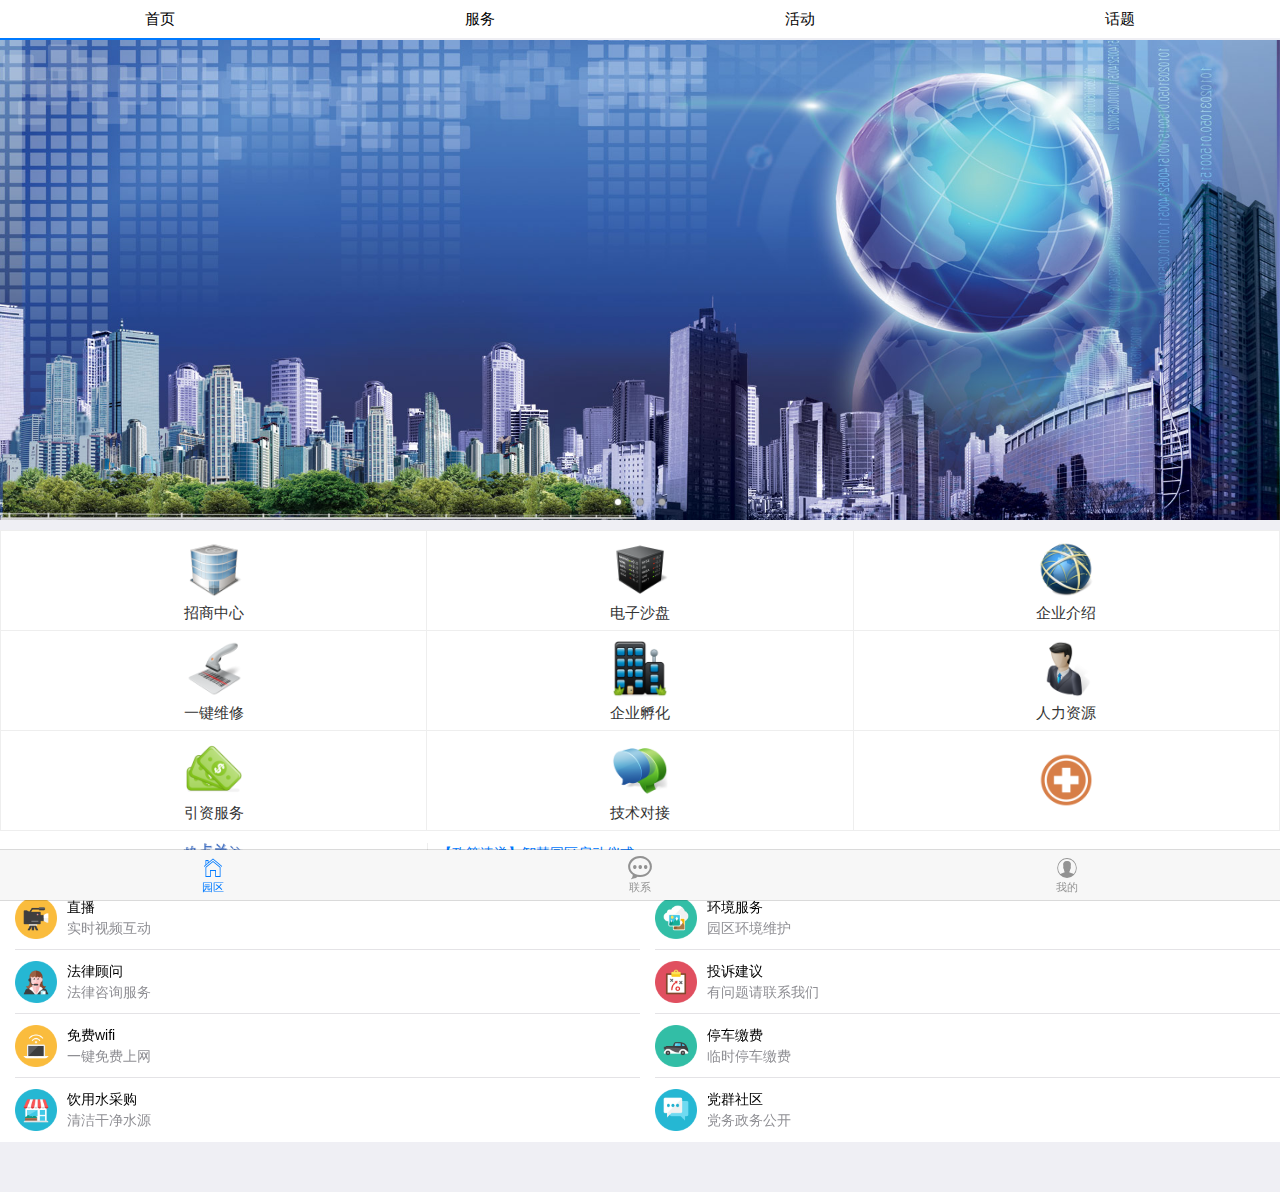
==== index.html @ 640246b9 "First Commit" ====
<!DOCTYPE html>

<html>
	<head>
		<meta charset="UTF-8" />
		<meta name="viewport" content="width=device-width,initial-scale=1,minimum-scale=1,maximum-scale=1,user-scalable=no" />
		<meta name="apple-mobile-web-app-capable" content="yes" />
		<meta name="apple-mobile-web-app-status-bar-style" content="black" />
		<title>智慧园区</title>
		<link rel="stylesheet" type="text/css" href="css/mui.min.css" />
		<link rel="stylesheet" type="text/css" href="css/app.css" />
	</head>
	<body>
		<nav class="mui-bar mui-bar-tab">
			<a class="mui-tab-item mui-active" href="#">
				<span class="mui-icon mui-icon-home"></span>
				<span class="mui-tab-label">园区</span>
			</a>
			<a class="mui-tab-item" href="#">
				<span class="mui-icon mui-icon-chat"></span>
				<span class="mui-tab-label">联系</span>
			</a>
			<a class="mui-tab-item" href="#">
				<span class="mui-icon mui-icon-contact"></span>
				<span class="mui-tab-label">我的</span>
			</a>
		</nav>
		
		<div class="mui-content">
			<div class="mui-slider" id="navSlider">
				<div class="mui-slider-indicator mui-segmented-control mui-segmented-control-inverted">
					<a class="mui-control-item" href="#item1">首页</a>
					<a class="mui-control-item" href="#item2">服务</a>
					<a class="mui-control-item" href="#item3">活动</a>
					<a class="mui-control-item" href="#item4">话题</a>
				</div>
				<div class="mui-slider-progress-bar mui-col-xs-3 mui-col-sm-3"></div>
				<div class="mui-slider-group">
					<!-- 首页 -->
					<div class="mui-slider-item mui-control-content mui-active" id="item1">
						<!-- 图片轮播 -->
						<div class="mui-slider" style="margin-bottom:10px;">
							<div class="mui-slider-group mui-slider-loop">
								<div class="mui-slider-item mui-slider-item-duplicate">
									<a href="#">
										<img src="img/slider03.jpg" />
									</a>
								</div>
								<div class="mui-slider-item">
									<a href="#">
										<img src="img/slider01.jpg" />
									</a>
								</div>
								<div class="mui-slider-item">
									<a href="#">
										<img src="img/slider02.jpg" />
									</a>
								</div>
								<div class="mui-slider-item">
									<a href="#">
										<img src="img/slider03.jpg" />
									</a>
								</div>
								<div class="mui-slider-item mui-slider-item-duplicate">
									<a href="#">
										<img src="img/slider01.jpg" />
									</a>
								</div>
							</div>
							<div class="mui-slider-indicator">
								<div class="mui-indicator mui-active"></div>
								<div class="mui-indicator"></div>
								<div class="mui-indicator"></div>
							</div>
						</div>
						
						<!-- 九宫格 -->
						<ul class="mui-table-view mui-grid-view mui-grid-9" id="linkGrid">
							<li class="mui-table-view-cell mui-media mui-col-xs-4 mui-col-sm-4">
								<a href="#">
									<img src="img/icon01.png" class="link-icon" />
									<div class="mui-media-body">招商中心</div>
								</a>
							</li>
							<li class="mui-table-view-cell mui-media mui-col-xs-4 mui-col-sm-4">
								<a href="#">
									<img src="img/icon02.png" class="link-icon" />
									<div class="mui-media-body">电子沙盘</div>
								</a>
							</li>
							<li class="mui-table-view-cell mui-media mui-col-xs-4 mui-col-sm-4">
								<a href="#">
									<img src="img/icon03.png" class="link-icon" />
									<div class="mui-media-body">企业介绍</div>
								</a>
							</li>
							<li class="mui-table-view-cell mui-media mui-col-xs-4 mui-col-sm-4">
								<a href="#">
									<img src="img/icon04.png" class="link-icon" />
									<div class="mui-media-body">一键维修</div>
								</a>
							</li>
							<li class="mui-table-view-cell mui-media mui-col-xs-4 mui-col-sm-4">
								<a href="#">
									<img src="img/icon05.png" class="link-icon" />
									<div class="mui-media-body">企业孵化</div>
								</a>
							</li>
							<li class="mui-table-view-cell mui-media mui-col-xs-4 mui-col-sm-4">
								<a href="#">
									<img src="img/icon06.png" class="link-icon" />
									<div class="mui-media-body">人力资源</div>
								</a>
							</li>
							<li class="mui-table-view-cell mui-media mui-col-xs-4 mui-col-sm-4">
								<a href="#">
									<img src="img/icon07.png" class="link-icon" />
									<div class="mui-media-body">引资服务</div>
								</a>
							</li>
							<li class="mui-table-view-cell mui-media mui-col-xs-4 mui-col-sm-4">
								<a href="#">
									<img src="img/icon08.png" class="link-icon" />
									<div class="mui-media-body">技术对接</div>
								</a>
							</li>
							<li class="mui-table-view-cell mui-media mui-col-xs-4 mui-col-sm-4">
								<a href="#">
									<img src="img/icon-plus.png" class="link-icon" id="iconPlus" />
								</a>
							</li>
						</ul>
						
						<!-- 热点关注 -->
						<div class="mui-row marquee-row">
							<div class="mui-col-sm-4 mui-col-xs-4">
								<img src="img/hot.png" class="hot-pic" />
							</div>
							<div class="mui-col-sm-8 mui-col-xs-8">
								<div class="smartmarquee">
								  	<ul class="container">
									    <li><a href="#">【政策速递】智慧园区启动仪式</a></li>
									    <li><a href="#">【引资服务】智慧园区启动仪式</a></li>
									    <li><a href="#">【人力资源】智慧园区启动仪式</a></li>
									    <li><a href="#">【企业介绍】智慧园区启动仪式</a></li>
									    <li><a href="#">【法律顾问】智慧园区启动仪式</a></li>
								  	</ul>
								</div> 
							</div>
						</div>
						
						<!-- 栅格 -->
						<div class="mui-row" style="margin-top:10px;">
							<div class="mui-col-sm-6 mui-col-xs-6">
								<ul class="mui-table-view">
									<li class="mui-table-view-cell mui-media">
										<a href="#">
											<img class="mui-media-object mui-pull-left" src="img/circle01.png" />
											<div class="mui-media-body">
												直播
												<p class="mui-ellipsis">实时视频互动</p>
											</div>
										</a>
									</li>
									<li class="mui-table-view-cell mui-media">
										<a href="#">
											<img class="mui-media-object mui-pull-left" src="img/circle03.png" />
											<div class="mui-media-body">
												法律顾问
												<p class="mui-ellipsis">法律咨询服务</p>
											</div>
										</a>
									</li>
									<li class="mui-table-view-cell mui-media">
										<a href="#">
											<img class="mui-media-object mui-pull-left" src="img/circle05.png" />
											<div class="mui-media-body">
												免费wifi
												<p class="mui-ellipsis">一键免费上网</p>
											</div>
										</a>
									</li>
									<li class="mui-table-view-cell mui-media">
										<a href="#">
											<img class="mui-media-object mui-pull-left" src="img/circle07.png" />
											<div class="mui-media-body">
												饮用水采购
												<p class="mui-ellipsis">清洁干净水源</p>
											</div>
										</a>
									</li>
								</ul>
							</div>
							<div class="mui-col-sm-6 mui-col-xs-6">
								<ul class="mui-table-view">
									<li class="mui-table-view-cell mui-media">
										<a href="#">
											<img class="mui-media-object mui-pull-left" src="img/circle02.png" />
											<div class="mui-media-body">
												环境服务
												<p class="mui-ellipsis">园区环境维护</p>
											</div>
										</a>
									</li>
									<li class="mui-table-view-cell mui-media">
										<a href="#">
											<img class="mui-media-object mui-pull-left" src="img/circle04.png" />
											<div class="mui-media-body">
												投诉建议
												<p class="mui-ellipsis">有问题请联系我们</p>
											</div>
										</a>
									</li>
									<li class="mui-table-view-cell mui-media">
										<a href="#">
											<img class="mui-media-object mui-pull-left" src="img/circle06.png" />
											<div class="mui-media-body">
												停车缴费
												<p class="mui-ellipsis">临时停车缴费</p>
											</div>
										</a>
									</li>
									<li class="mui-table-view-cell mui-media">
										<a href="#">
											<img class="mui-media-object mui-pull-left" src="img/circle08.png" />
											<div class="mui-media-body">
												党群社区
												<p class="mui-ellipsis">党务政务公开</p>
											</div>
										</a>
									</li>
								</ul>
							</div>
						</div>
					</div>
					<!-- 服务 -->
					<div class="mui-slider-item mui-control-content" id="item2">服务</div>
					<!-- 活动 -->
					<div class="mui-slider-item mui-control-content" id="item3">活动</div>
					<!-- 话题 -->
					<div class="mui-slider-item mui-control-content" id="item4">话题</div>
				</div>
			</div>
		</div>
		
		<script type="text/javascript" src="js/mui.min.js"></script>
		<script type="text/javascript">
			//初始化MUI
			mui.init();
			//初始化图片轮播
			mui("#picSlider").slider({interval:5000});
		</script>
		<script type="text/javascript" src="js/jquery-3.1.1.min.js"></script>
		<script type="text/javascript" src="js/jquery.smartmarquee.js"></script>
		<script type="text/javascript">
			$(function() {
				 $(".smartmarquee").smartmarquee({
				 	duration: 1200,
				 	loop: true,
				 	interval: 3000,
				 	axis: "vertical" //horizontal
				 });
			});
		</script>
	</body>
</html>
---- css/app.css ----
@charset "utf-8";

body {font-family: "microsoft yahei",'Helvetica Neue',Helvetica,sans-serif;}

#navSlider .mui-segmented-control.mui-segmented-control-inverted {background:#fff;}
#navSlider .mui-segmented-control.mui-segmented-control-inverted~.mui-slider-group .mui-slider-item {border:none;}

#linkGrid {background:#fff;}
#linkGrid .mui-table-view-cell {padding:0 15px;}
#linkGrid .link-icon {margin:0 auto;display:block;width:56px;height:56px;}
#linkGrid #iconPlus {margin-top:11px;margin-bottom:12px;}

.marquee-row {padding:12px 0;background:#fff;border-bottom:1px solid #eee;}
.smartmarquee {position:relative;height:20px;padding-left:10px;border-left:1px solid #eee;overflow:hidden;}
.smartmarquee .container {position:absolute;list-style:none;margin:0;padding:0;} 
.smartmarquee .container li {height:20px;line-height:20px;white-space:nowrap;overflow:hidden;text-overflow:ellipsis;}
.marquee-row .hot-pic {display:block;margin:0 auto;height:20px;width:auto!important;}
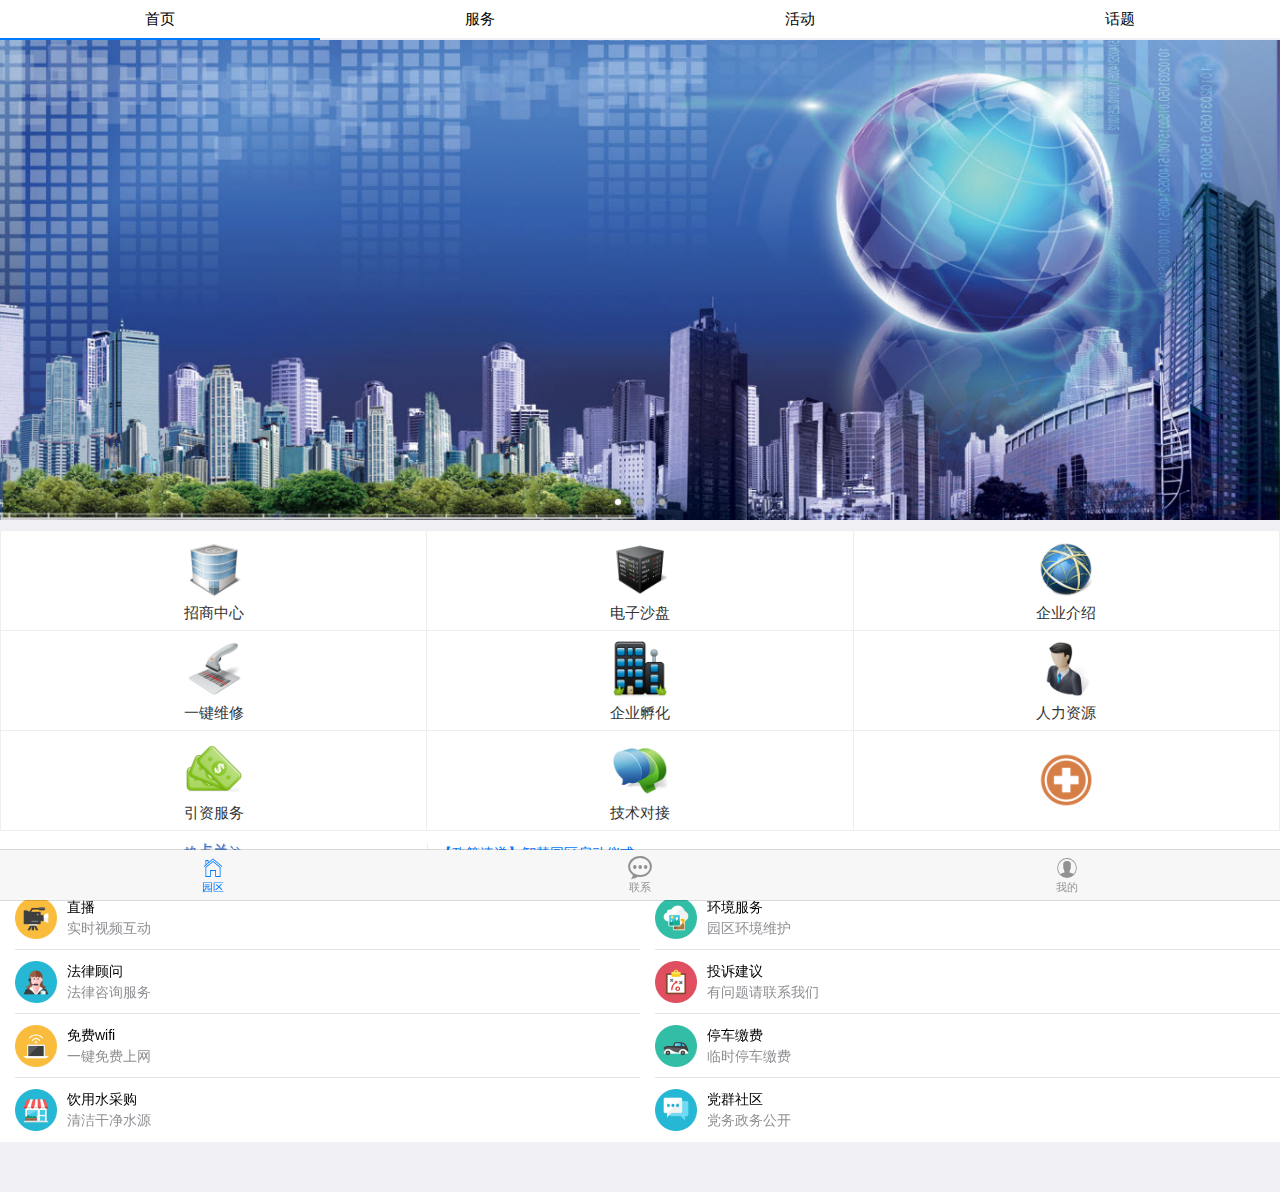
==== commit 6d295f94: "增加数据展示页面" ====
--- a/index.html
+++ b/index.html
@@ -6,7 +6,7 @@
 		<meta name="viewport" content="width=device-width,initial-scale=1,minimum-scale=1,maximum-scale=1,user-scalable=no" />
 		<meta name="apple-mobile-web-app-capable" content="yes" />
 		<meta name="apple-mobile-web-app-status-bar-style" content="black" />
-		<title>智慧园区</title>
+		<title>首页 - 谷咚</title>
 		<link rel="stylesheet" type="text/css" href="css/mui.min.css" />
 		<link rel="stylesheet" type="text/css" href="css/app.css" />
 	</head>
@@ -125,7 +125,7 @@
 								</a>
 							</li>
 							<li class="mui-table-view-cell mui-media mui-col-xs-4 mui-col-sm-4">
-								<a href="#">
+								<a href="select.html">
 									<img src="img/icon-plus.png" class="link-icon" id="iconPlus" />
 								</a>
 							</li>
@@ -254,12 +254,13 @@
 		<script type="text/javascript" src="js/jquery.smartmarquee.js"></script>
 		<script type="text/javascript">
 			$(function() {
-				 $(".smartmarquee").smartmarquee({
+				//初始化文字滚动
+				$(".smartmarquee").smartmarquee({
 				 	duration: 1200,
 				 	loop: true,
 				 	interval: 3000,
 				 	axis: "vertical" //horizontal
-				 });
+				});
 			});
 		</script>
 	</body>
--- a/css/app.css
+++ b/css/app.css
@@ -2,6 +2,10 @@
 
 body {font-family: "microsoft yahei",'Helvetica Neue',Helvetica,sans-serif;}
 
+/* 首页  */
+#navSlider {padding-top:40px;}
+#navSlider .mui-slider-indicator.mui-segmented-control {position:fixed;top:0;left:0;z-index:10;width:100%;}
+#navSlider .mui-slider-progress-bar {position:fixed;top:38px;left:0;z-index:10;}
 #navSlider .mui-segmented-control.mui-segmented-control-inverted {background:#fff;}
 #navSlider .mui-segmented-control.mui-segmented-control-inverted~.mui-slider-group .mui-slider-item {border:none;}
 
@@ -15,3 +19,33 @@
 .smartmarquee .container {position:absolute;list-style:none;margin:0;padding:0;} 
 .smartmarquee .container li {height:20px;line-height:20px;white-space:nowrap;overflow:hidden;text-overflow:ellipsis;}
 .marquee-row .hot-pic {display:block;margin:0 auto;height:20px;width:auto!important;}
+
+input[type=search] {background:#fff;}
+
+#selectList .mui-media .mui-media-body {margin-top:10px;}
+#selectList .mui-table-view-cell.mui-checkbox input[type=checkbox], 
+.mui-table-view-cell.mui-radio input[type=radio] {top:18px;}
+
+/* 数据展示  */
+.card-div {
+	position:relative;
+	margin:5px;
+	height:90px;
+	background:#fff;
+	border-radius:2px;
+	box-shadow:1px 1px 2px rgba(0,0,0,0.3);
+	overflow:hidden;
+}
+.card-div h3 {
+	position:absolute;
+	top:0;
+	left:5px;
+	line-height:18px;
+	font-size:12px;
+	font-weight:normal;
+	color:#666;
+}
+.card-div p {line-height:110px;text-align:center;}
+.card-div p span {margin-right:5px;font-size:22px;color:#000;}
+
+.chart-div {margin-bottom:10px;height:200px;padding:10px;background:#fff;box-shadow:0 1px 6px #ccc;}
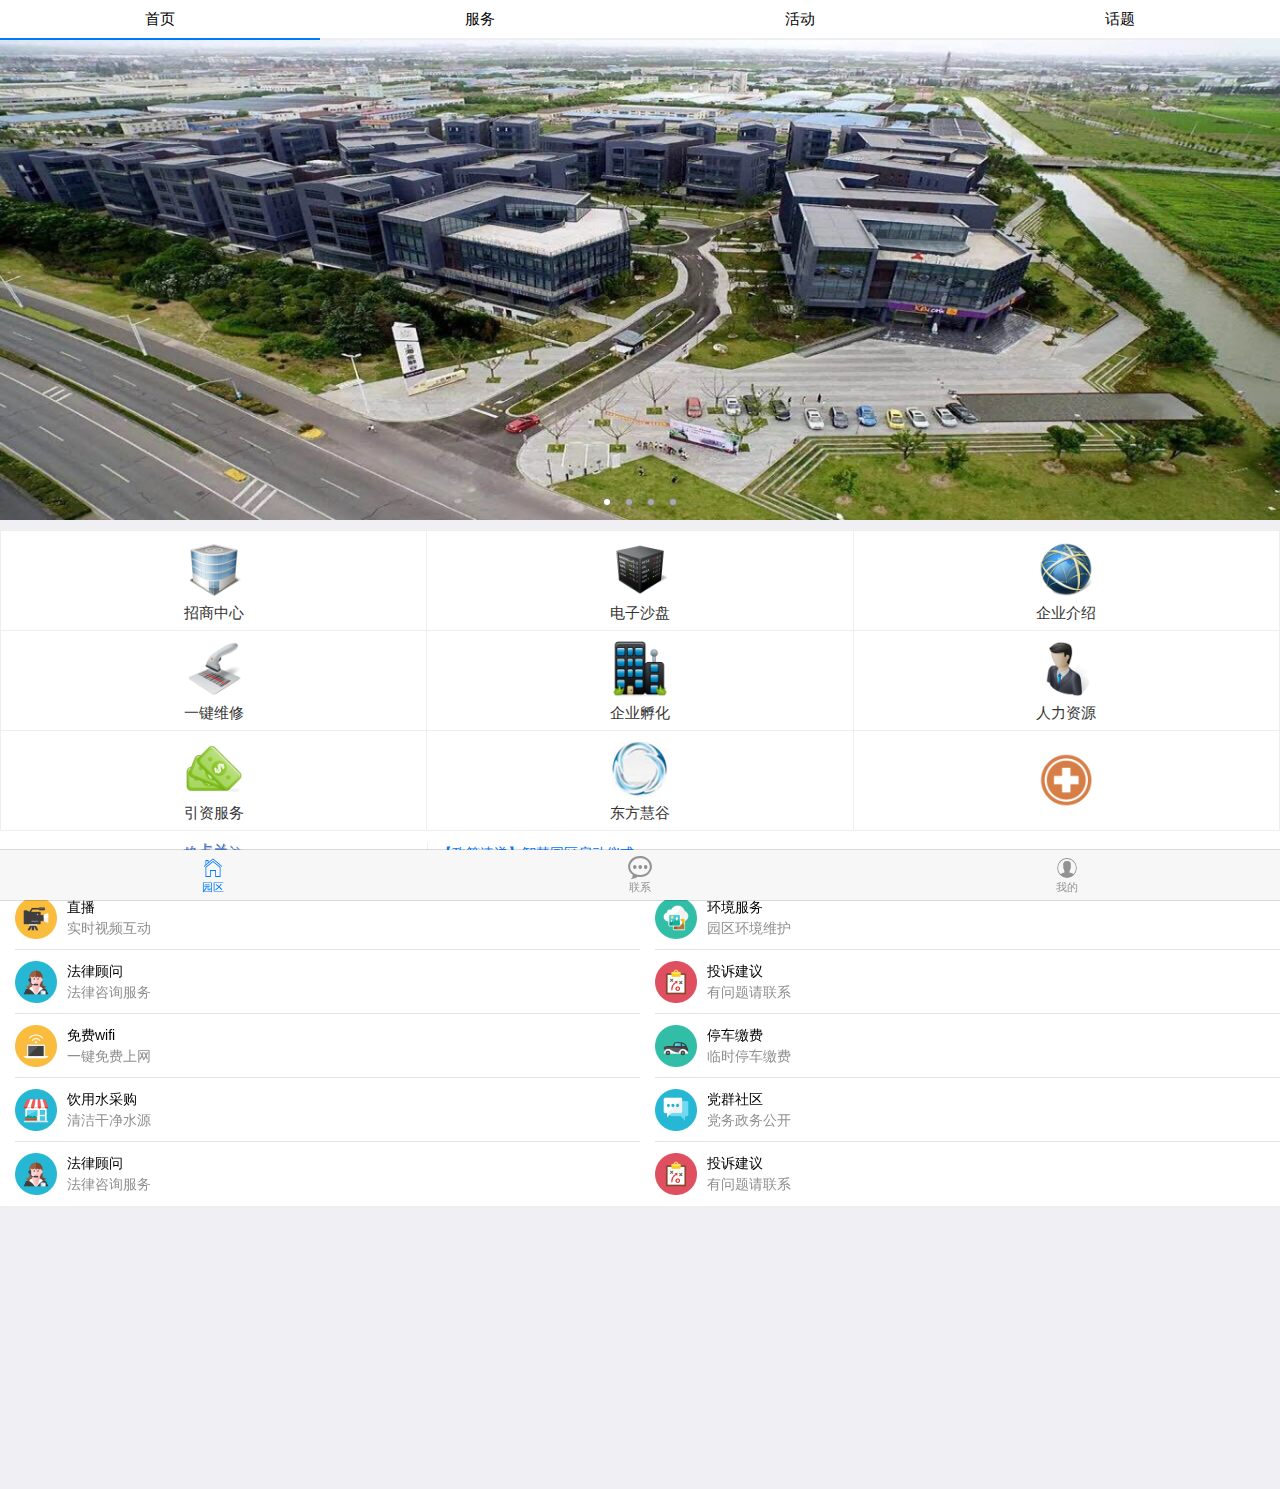
==== commit 9afa9f31: "完善首页、招商中心、人力资源、数据展示等模块" ====
--- a/index.html
+++ b/index.html
@@ -39,7 +39,7 @@
 					<!-- 首页 -->
 					<div class="mui-slider-item mui-control-content mui-active" id="item1">
 						<!-- 图片轮播 -->
-						<div class="mui-slider" style="margin-bottom:10px;">
+						<div class="mui-slider" id="picSlider" style="margin-bottom:10px;">
 							<div class="mui-slider-group mui-slider-loop">
 								<div class="mui-slider-item mui-slider-item-duplicate">
 									<a href="#">
@@ -48,6 +48,11 @@
 								</div>
 								<div class="mui-slider-item">
 									<a href="#">
+										<img src="img/slider00.jpg" />
+									</a>
+								</div>
+								<div class="mui-slider-item">
+									<a href="#">
 										<img src="img/slider01.jpg" />
 									</a>
 								</div>
@@ -63,7 +68,7 @@
 								</div>
 								<div class="mui-slider-item mui-slider-item-duplicate">
 									<a href="#">
-										<img src="img/slider01.jpg" />
+										<img src="img/slider00.jpg" />
 									</a>
 								</div>
 							</div>
@@ -71,13 +76,14 @@
 								<div class="mui-indicator mui-active"></div>
 								<div class="mui-indicator"></div>
 								<div class="mui-indicator"></div>
+								<div class="mui-indicator"></div>
 							</div>
 						</div>
 						
 						<!-- 九宫格 -->
 						<ul class="mui-table-view mui-grid-view mui-grid-9" id="linkGrid">
 							<li class="mui-table-view-cell mui-media mui-col-xs-4 mui-col-sm-4">
-								<a href="#">
+								<a href="center.html">
 									<img src="img/icon01.png" class="link-icon" />
 									<div class="mui-media-body">招商中心</div>
 								</a>
@@ -107,7 +113,7 @@
 								</a>
 							</li>
 							<li class="mui-table-view-cell mui-media mui-col-xs-4 mui-col-sm-4">
-								<a href="#">
+								<a href="hr.html">
 									<img src="img/icon06.png" class="link-icon" />
 									<div class="mui-media-body">人力资源</div>
 								</a>
@@ -119,13 +125,13 @@
 								</a>
 							</li>
 							<li class="mui-table-view-cell mui-media mui-col-xs-4 mui-col-sm-4">
-								<a href="#">
-									<img src="img/icon08.png" class="link-icon" />
-									<div class="mui-media-body">技术对接</div>
-								</a>
-							</li>
-							<li class="mui-table-view-cell mui-media mui-col-xs-4 mui-col-sm-4">
-								<a href="select.html">
+								<a href="http://139.196.37.26:8081/zhihuiyuanqu/ngg/index.html#/qiyefuwu">
+									<img src="img/icon09.png" class="link-icon" />
+									<div class="mui-media-body">东方慧谷</div>
+								</a>
+							</li>
+							<li class="mui-table-view-cell mui-media mui-col-xs-4 mui-col-sm-4">
+								<a href="index-select.html">
 									<img src="img/icon-plus.png" class="link-icon" id="iconPlus" />
 								</a>
 							</li>
@@ -189,6 +195,15 @@
 											</div>
 										</a>
 									</li>
+									<li class="mui-table-view-cell mui-media">
+										<a href="#">
+											<img class="mui-media-object mui-pull-left" src="img/circle03.png" />
+											<div class="mui-media-body">
+												法律顾问
+												<p class="mui-ellipsis">法律咨询服务</p>
+											</div>
+										</a>
+									</li>
 								</ul>
 							</div>
 							<div class="mui-col-sm-6 mui-col-xs-6">
@@ -207,7 +222,7 @@
 											<img class="mui-media-object mui-pull-left" src="img/circle04.png" />
 											<div class="mui-media-body">
 												投诉建议
-												<p class="mui-ellipsis">有问题请联系我们</p>
+												<p class="mui-ellipsis">有问题请联系</p>
 											</div>
 										</a>
 									</li>
@@ -229,16 +244,389 @@
 											</div>
 										</a>
 									</li>
+									<li class="mui-table-view-cell mui-media">
+										<a href="#">
+											<img class="mui-media-object mui-pull-left" src="img/circle04.png" />
+											<div class="mui-media-body">
+												投诉建议
+												<p class="mui-ellipsis">有问题请联系</p>
+											</div>
+										</a>
+									</li>
 								</ul>
 							</div>
 						</div>
 					</div>
 					<!-- 服务 -->
-					<div class="mui-slider-item mui-control-content" id="item2">服务</div>
+					<div class="mui-slider-item mui-control-content" id="item2">
+						<div class="mui-input-row mui-search" style="margin:10px 10px 0 10px;">
+							<input type="search" class="mui-input-clear" placeholder="搜索" />
+						</div>
+						<div class="panel-list">
+							<div class="panel-div">
+								<div class="panel-header panel-header-blue float-clear">
+									<span class="float-left">人才关爱</span>
+									<a href="#" class="float-right">更多&gt;&gt;</a>
+								</div>
+								<div class="panel-content">
+									<div class="mui-row">
+										<div class="mui-col-sm-3 mui-col-xs-3">
+											<a href="#">
+												<img src="img/ico01.png" />
+												<p>免费wifi</p>
+											</a>
+										</div>
+										<div class="mui-col-sm-3 mui-col-xs-3">
+											<a href="#">
+												<img src="img/ico02.png" />
+												<p>爱车服务</p>
+											</a>
+										</div>
+										<div class="mui-col-sm-3 mui-col-xs-3">
+											<a href="#">
+												<img src="img/ico04.png" />
+												<p>实时公交</p>
+											</a>
+										</div>
+										<div class="mui-col-sm-3 mui-col-xs-3">
+											<a href="#">
+												<img src="img/ico03.png" />
+												<p>通勤巴士</p>
+											</a>
+										</div>
+										<div class="mui-col-sm-3 mui-col-xs-3">
+											<a href="#">
+												<img src="img/ico05.png" />
+												<p>智慧寻车</p>
+											</a>
+										</div>
+										<div class="mui-col-sm-3 mui-col-xs-3">
+											<a href="#">
+												<img src="img/ico06.png" />
+												<p>商家优惠</p>
+											</a>
+										</div>
+										<div class="mui-col-sm-3 mui-col-xs-3">
+											<a href="#">
+												<img src="img/ico07.png" />
+												<p>叫外卖</p>
+											</a>
+										</div>
+										<div class="mui-col-sm-3 mui-col-xs-3">
+											<a href="#">
+												<img src="img/ico08.png" />
+												<p>差旅出行</p>
+											</a>
+										</div>
+										<div class="mui-col-sm-3 mui-col-xs-3">
+											<a href="#">
+												<img src="img/ico09.png" />
+												<p>粤港专车</p>
+											</a>
+										</div>
+										<div class="mui-col-sm-3 mui-col-xs-3">
+											<a href="#">
+												<img src="img/ico10.png" />
+												<p>空余车位</p>
+											</a>
+										</div>
+										<div class="mui-col-sm-3 mui-col-xs-3">
+											<a href="#">
+												<img src="img/ico11.png" />
+												<p>纵横影院</p>
+											</a>
+										</div>
+										<div class="mui-col-sm-3 mui-col-xs-3">
+											<a href="#">
+												<img src="img/ico12.png" />
+												<p>我的消费</p>
+											</a>
+										</div>
+									</div>
+								</div>
+							</div>
+							<div class="panel-div">
+								<div class="panel-header panel-header-red float-clear">
+									<span class="float-left">企业非核心业务外包</span>
+									<a href="#" class="float-right">更多&gt;&gt;</a>
+								</div>
+								<div class="panel-content">
+									<div class="mui-row">
+										<div class="mui-col-sm-3 mui-col-xs-3">
+											<a href="#">
+												<img src="img/ico13.png" />
+												<p>文具采购</p>
+											</a>
+										</div>
+										<div class="mui-col-sm-3 mui-col-xs-3">
+											<a href="#">
+												<img src="img/ico14.png" />
+												<p>装修服务</p>
+											</a>
+										</div>
+										<div class="mui-col-sm-3 mui-col-xs-3">
+											<a href="#">
+												<img src="img/ico15.png" />
+												<p>礼品采购</p>
+											</a>
+										</div>
+										<div class="mui-col-sm-3 mui-col-xs-3">
+											<a href="#">
+												<img src="img/ico16.png" />
+												<p>办公设备</p>
+											</a>
+										</div>
+										<div class="mui-col-sm-3 mui-col-xs-3">
+											<a href="#">
+												<img src="img/ico17.png" />
+												<p>消防服务</p>
+											</a>
+										</div>
+										<div class="mui-col-sm-3 mui-col-xs-3">
+											<a href="#">
+												<img src="img/ico18.png" />
+												<p>IT护航</p>
+											</a>
+										</div>
+										<div class="mui-col-sm-3 mui-col-xs-3">
+											<a href="#">
+												<img src="img/ico19.png" />
+												<p>会议服务</p>
+											</a>
+										</div>
+										<div class="mui-col-sm-3 mui-col-xs-3">
+											<a href="#">
+												<img src="img/ico01.png" />
+												<p>电话宽带</p>
+											</a>
+										</div>
+										<div class="mui-col-sm-3 mui-col-xs-3">
+											<a href="#">
+												<img src="img/ico20.png" />
+												<p>活动服务</p>
+											</a>
+										</div>
+										<div class="mui-col-sm-3 mui-col-xs-3">
+											<a href="#">
+												<img src="img/ico21.png" />
+												<p>空调直销</p>
+											</a>
+										</div>
+										<div class="mui-col-sm-3 mui-col-xs-3">
+											<a href="#">
+												<img src="img/ico22.png" />
+												<p>饮用水采购</p>
+											</a>
+										</div>
+										<div class="mui-col-sm-3 mui-col-xs-3">
+											<a href="#">
+												<img src="img/ico06.png" />
+												<p>更多优惠</p>
+											</a>
+										</div>
+									</div>
+								</div>
+							</div>
+							<div class="panel-div">
+								<div class="panel-header panel-header-green float-clear">
+									<span class="float-left">企业创新资源协同</span>
+									<a href="#" class="float-right">更多&gt;&gt;</a>
+								</div>
+								<div class="panel-content">
+									<div class="mui-row">
+										<div class="mui-col-sm-3 mui-col-xs-3">
+											<a href="#">
+												<img src="img/ico12.png" />
+												<p>人力资源</p>
+											</a>
+										</div>
+										<div class="mui-col-sm-3 mui-col-xs-3">
+											<a href="#">
+												<img src="img/ico23.png" />
+												<p>财税金融</p>
+											</a>
+										</div>
+										<div class="mui-col-sm-3 mui-col-xs-3">
+											<a href="#">
+												<img src="img/ico14.png" />
+												<p>法律顾问</p>
+											</a>
+										</div>
+										<div class="mui-col-sm-3 mui-col-xs-3">
+											<a href="#">
+												<img src="img/ico24.png" />
+												<p>产业资讯</p>
+											</a>
+										</div>
+									</div>
+								</div>
+							</div>
+						</div>
+					</div>
 					<!-- 活动 -->
-					<div class="mui-slider-item mui-control-content" id="item3">活动</div>
+					<div class="mui-slider-item mui-control-content" id="item3">
+						<div class="mui-input-row mui-search" style="margin:10px 10px 0 10px;">
+							<input type="search" class="mui-input-clear" placeholder="搜索" />
+						</div>
+						<div class="active-cards">
+							<div class="mui-card">
+								<div class="mui-card-header mui-card-media">
+									<div class="mui-media-body">
+										谷咚大讲堂开讲啦！
+										<p class="tags"><span class="mui-icon mui-icon-flag"></span> 培训课程  企业活动</p>
+										<p class="text-high"><span class="mui-icon-extra mui-icon-extra-calendar"></span> 2016-10-19 09:00 - 2016-10-31 17:00</p>
+									</div>
+								</div>
+								<div class="mui-card-content">
+									<img src="img/pic04.jpg" class="img-block" />
+								</div>
+								<div class="mui-card-footer">
+									<span><span class="mui-icon mui-icon-person"></span> 已有108人报名</span>
+									<a href="#">我要参加</a>
+								</div>
+							</div>
+							<div class="mui-card">
+								<div class="mui-card-header mui-card-media">
+									<div class="mui-media-body">
+										谷咚大讲堂开讲啦！
+										<p class="tags"><span class="mui-icon mui-icon-flag"></span> 培训课程 企业活动</p>
+										<p class="text-high"><span class="mui-icon-extra mui-icon-extra-calendar"></span> 2016-10-19 09:00 - 2016-10-31 17:00</p>
+									</div>
+								</div>
+								<div class="mui-card-content">
+									<img src="img/pic05.jpg" class="img-block" />
+								</div>
+								<div class="mui-card-footer">
+									<span><span class="mui-icon mui-icon-person"></span> 已有108人报名</span>
+									<a href="#">我要参加</a>
+								</div>
+							</div>
+						</div>
+					</div>
 					<!-- 话题 -->
-					<div class="mui-slider-item mui-control-content" id="item4">话题</div>
+					<div class="mui-slider-item mui-control-content" id="item4">
+						<div class="mui-row">
+							<ul class="mui-table-view">
+								<li class="mui-table-view-cell mui-media">
+									<a href="javascript:;">
+										<img class="mui-media-object mui-pull-left" src="img/topic1.png">
+										<div class="mui-media-body">
+											政策解读
+											<p class='mui-ellipsis'>经济社会转型发展,市委市政府出台了《关于实施“百千万英才计划”的意见》</p>
+										</div>
+									</a>
+								</li>
+								<li class="mui-table-view-cell mui-media">
+									<a href="javascript:;">
+										<img class="mui-media-object mui-pull-left" src="img/topic2.png">
+										<div class="mui-media-body">
+											创新
+											<p class='mui-ellipsis'>当下,经济飞速发展的中国已进入创新驱动发展的新常态。</p>
+										</div>
+									</a>
+								</li>
+								<li class="mui-table-view-cell mui-media">
+									<a href="javascript:;">
+										<img class="mui-media-object mui-pull-left" src="img/topic3.png">
+										<div class="mui-media-body">
+											云计算
+											<p class='mui-ellipsis'>云计算是一种按使用量付费的模式，这种模式提供可用的、便捷的、按需的网络访问</p>
+										</div>
+									</a>
+								</li>
+								<li class="mui-table-view-cell mui-media">
+									<a href="javascript:;">
+										<img class="mui-media-object mui-pull-left" src="img/topic4.png">
+										<div class="mui-media-body">
+											物联网
+											<p class='mui-ellipsis'>物联网就是物物相连的互联网。</p>
+										</div>
+									</a>
+								</li>
+								<li class="mui-table-view-cell mui-media">
+									<a href="javascript:;">
+										<img class="mui-media-object mui-pull-left" src="img/topic5.png">
+										<div class="mui-media-body">
+											智能家居
+											<p class='mui-ellipsis'>科技与人文的结合, 智慧机器进入家居。</p>
+										</div>
+									</a>
+								</li>
+								<li class="mui-table-view-cell mui-media">
+									<a href="javascript:;">
+										<img class="mui-media-object mui-pull-left" src="img/topic6.png">
+										<div class="mui-media-body">
+											工业4.0
+											<p class='mui-ellipsis'>按需采购按需生产, 最优化利用资源。定制化生产。</p>
+										</div>
+									</a>
+								</li>
+								<li class="mui-table-view-cell mui-media">
+									<a href="javascript:;">
+										<img class="mui-media-object mui-pull-left" src="img/topic7.png">
+										<div class="mui-media-body">
+											软件开发
+											<p class='mui-ellipsis'>唯一不变的是不断变化的需求, 快速迭代开发满足需要。</p>
+										</div>
+									</a>
+								</li>
+								<li class="mui-table-view-cell mui-media">
+									<a href="javascript:;">
+										<img class="mui-media-object mui-pull-left" src="img/topic8.png">
+										<div class="mui-media-body">
+											航天科技
+											<p class='mui-ellipsis'>国家的载人航天工程, 彰显大国实力。</p>
+										</div>
+									</a>
+								</li>
+								<li class="mui-table-view-cell mui-media">
+									<a href="javascript:;">
+										<img class="mui-media-object mui-pull-left" src="img/topic1.png">
+										<div class="mui-media-body">
+											政策解读
+											<p class='mui-ellipsis'>经济社会转型发展,市委市政府出台了《关于实施“百千万英才计划”的意见》</p>
+										</div>
+									</a>
+								</li>
+								<li class="mui-table-view-cell mui-media">
+									<a href="javascript:;">
+										<img class="mui-media-object mui-pull-left" src="img/topic2.png">
+										<div class="mui-media-body">
+											创新
+											<p class='mui-ellipsis'>当下,经济飞速发展的中国已进入创新驱动发展的新常态。</p>
+										</div>
+									</a>
+								</li>
+								<li class="mui-table-view-cell mui-media">
+									<a href="javascript:;">
+										<img class="mui-media-object mui-pull-left" src="img/topic3.png">
+										<div class="mui-media-body">
+											云计算
+											<p class='mui-ellipsis'>云计算是一种按使用量付费的模式，这种模式提供可用的、便捷的、按需的网络访问</p>
+										</div>
+									</a>
+								</li>
+								<li class="mui-table-view-cell mui-media">
+									<a href="javascript:;">
+										<img class="mui-media-object mui-pull-left" src="img/topic4.png">
+										<div class="mui-media-body">
+											物联网
+											<p class='mui-ellipsis'>物联网就是物物相连的互联网。</p>
+										</div>
+									</a>
+								</li>
+								<li class="mui-table-view-cell mui-media">
+									<a href="javascript:;">
+										<img class="mui-media-object mui-pull-left" src="img/topic5.png">
+										<div class="mui-media-body">
+											智能家居
+											<p class='mui-ellipsis'>科技与人文的结合, 智慧机器进入家居。</p>
+										</div>
+									</a>
+								</li>
+							</ul>
+						</div>
+					</div>
 				</div>
 			</div>
 		</div>
--- a/css/app.css
+++ b/css/app.css
@@ -1,6 +1,21 @@
 @charset "utf-8";
 
-body {font-family: "microsoft yahei",'Helvetica Neue',Helvetica,sans-serif;}
+/* global  */
+.html-fixed, .html-fixed body {height:100%;}
+body {font-family:"microsoft yahei",'Helvetica Neue',Helvetica,sans-serif;}
+a, input, button {text-decoration:none;outline:none;}
+.float-left {float:left;}
+.float-right {float:right;}
+.float-clear:after {content:".";display:block;clear:both;height:0;visibility:hidden;}
+input[type=search] {background:#fff;}
+.mui-content-relative {position:relative;}
+.img-block {display:block;width:100%;}
+.mui-card-header .mui-media-body h3 {font-size:18px;font-weight:500;}
+.mui-card-content-inner h3 {margin:10px 0;font-size:16px;font-weight:500;}
+.mui-btn-block {padding:6px 12px;}
+.mui-input-row label,
+.mui-input-row select,
+input, select, textarea {font-size:14px;font-family:"microsoft yahei",'Helvetica Neue',Helvetica,sans-serif;}
 
 /* 首页  */
 #navSlider {padding-top:40px;}
@@ -20,11 +35,71 @@
 .smartmarquee .container li {height:20px;line-height:20px;white-space:nowrap;overflow:hidden;text-overflow:ellipsis;}
 .marquee-row .hot-pic {display:block;margin:0 auto;height:20px;width:auto!important;}
 
-input[type=search] {background:#fff;}
-
 #selectList .mui-media .mui-media-body {margin-top:10px;}
 #selectList .mui-table-view-cell.mui-checkbox input[type=checkbox], 
 .mui-table-view-cell.mui-radio input[type=radio] {top:18px;}
+
+.active-cards .mui-card {margin:0 0 15px 0;border-radius:0;}
+.active-cards .mui-card-header.mui-card-media .mui-media-body {margin-left:0;font-size:15px;}
+.active-cards .mui-card-header.mui-card-media .mui-media-body .tags {margin:5px 0;}
+.active-cards .mui-card-header.mui-card-media .mui-media-body .text-high {font-size:12px;color:#ff9900;}
+.active-cards .mui-card-footer {border-radius:0;font-size:12px;}
+.active-cards .mui-card-footer a {padding:2px 8px;color:#fff;background:#007aff;border-radius:5px;}
+
+.panel-list {}
+.panel-div {margin-top:15px;background:#fff;}
+.panel-div:first-child {margin-top:0;}
+.panel-header {padding:6px 15px;border-left:3px solid #ccc;}
+.panel-header-blue {border-color:#428bca;}
+.panel-header-red {border-color:#d9534f;}
+.panel-header-green {border-color:#4cae4c;}
+.panel-header-yellow {border-color:#eea236;}
+.panel-header span {font-size:16px;}
+.panel-header a {font-size:12px;}
+.panel-content {padding-bottom:10px;border-top:1px solid #eee;}
+.panel-content .mui-row>div {}
+.panel-content .mui-row img {margin:12px auto 5px auto;display:block;width:60%;max-width:48px;}
+.panel-content .mui-row p {margin-bottom:0px;text-align:center;font-size:12px;color:#333;}
+
+/* 招商中心  */
+.nav-bar {padding:14px 0;}
+.nav-bar .mui-row>div {padding:1px 0;text-align:center;}
+.nav-bar .mui-row div:nth-child(2) {border-left:1px solid #ccc;border-right:1px solid #ccc;}
+.nav-bar a {color:#333;text-decoration:none;}
+.nav-bar a.active,
+.nav-bar a:active {color:#007aff;}
+.nav-control {border:none;border-radius:0;}
+.banner-div img {display:block;width:100%;height:145px;}
+.card-list {position:fixed;top:228px;bottom:0;width:100%;overflow:auto;}
+.card-list .mui-card {margin:10px 0 0 0;border-radius:0;box-shadow:none;}
+.card-list .mui-card-content-inner {padding-bottom:0;}
+
+.fixed-link {
+	display:block;
+	position:fixed;
+	top:240px;
+	right:15px;
+	z-index:99;
+	width:50px;
+	height:50px;
+	text-align:center;
+	text-decoration:none;
+	color:#fff;
+	background:#007aff;
+	border-radius:50%;
+	box-shadow:0 1px 3px #000;
+}
+.fixed-link .mui-icon-extra {margin-top:9px;font-size:32px;color:#fff;}
+
+/* 人力资源 */
+.article-div {padding:10px 15px;}
+.article-div h3,
+.article-div p,
+.article-div li {line-height:1.5em;font-size:14px;font-weight:normal;color:#333;}
+.article-div h3 {margin-top:5px;font-size:16px;font-weight:500;}
+.article-div p {text-indent:2em;}
+.article-div ul {padding-left:42px;}
+.article-div img {margin:0 auto;display:block;max-width:90%;}
 
 /* 数据展示  */
 .card-div {
